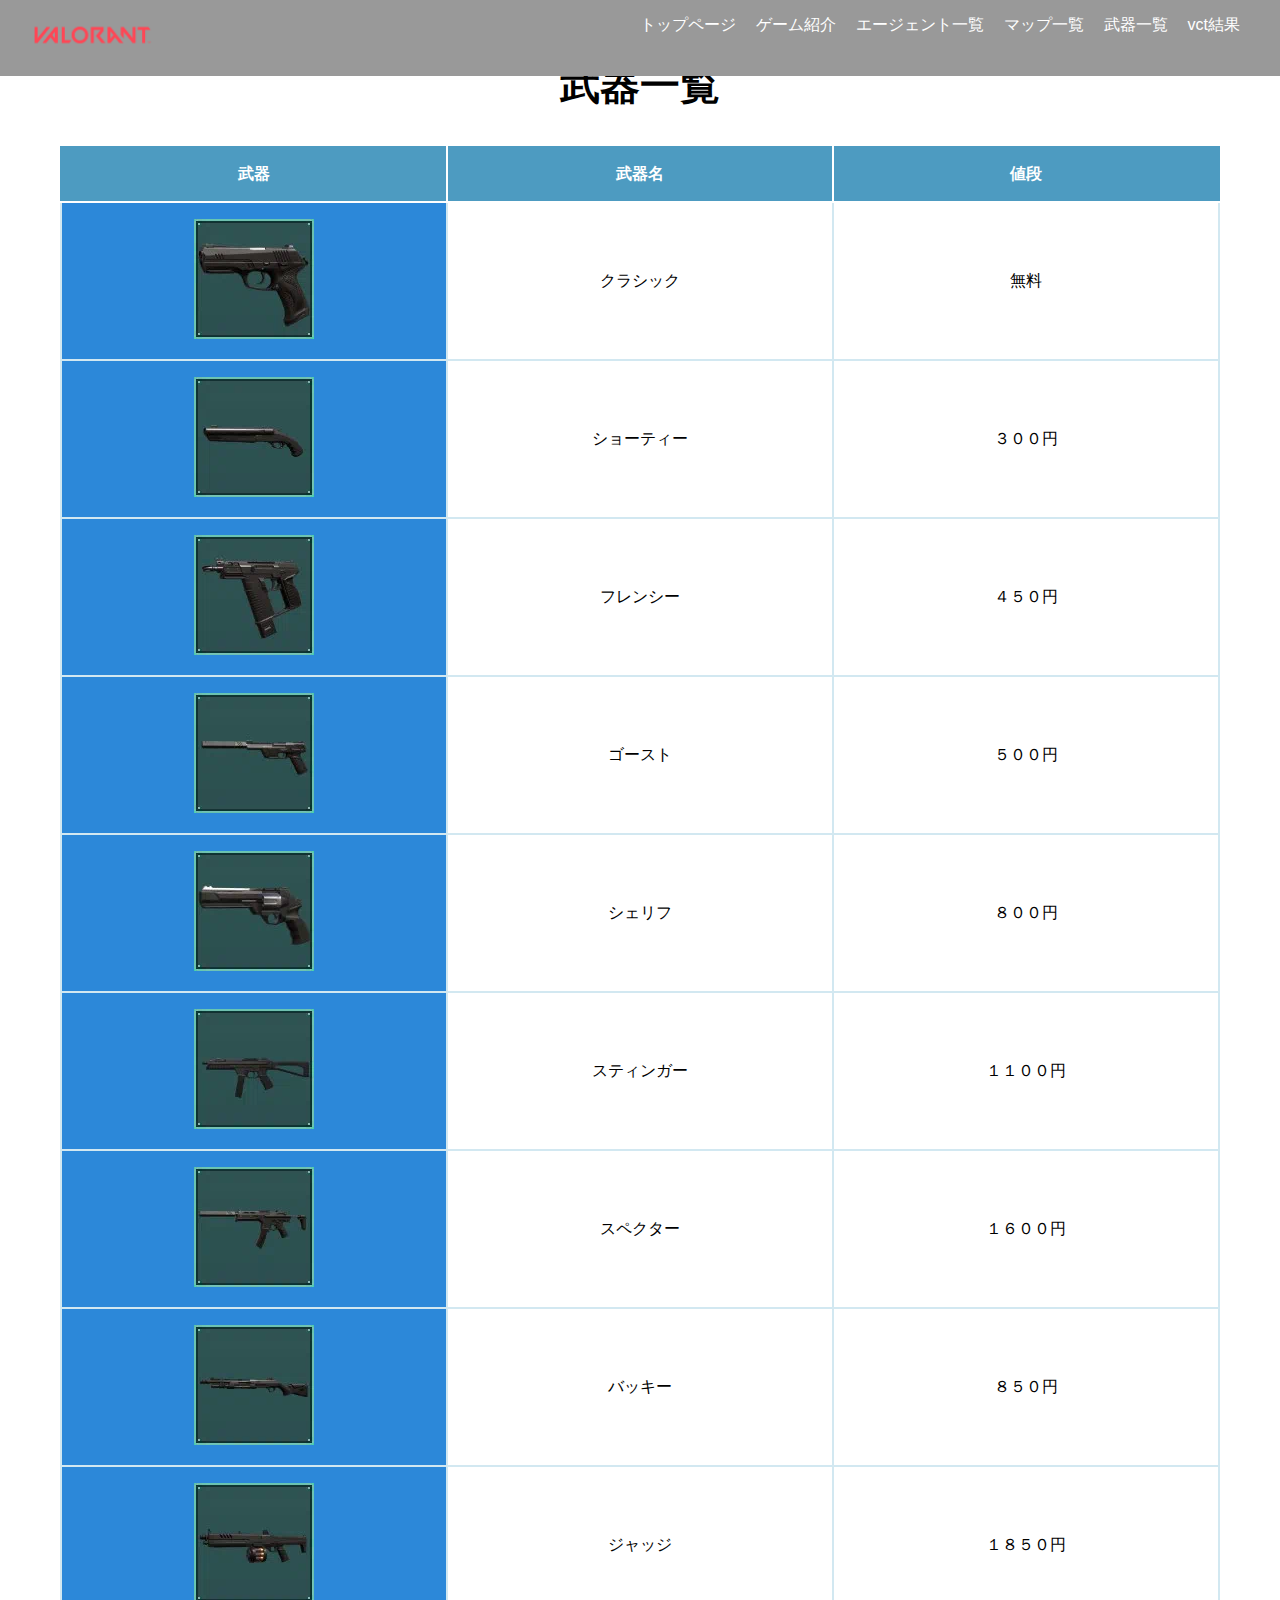
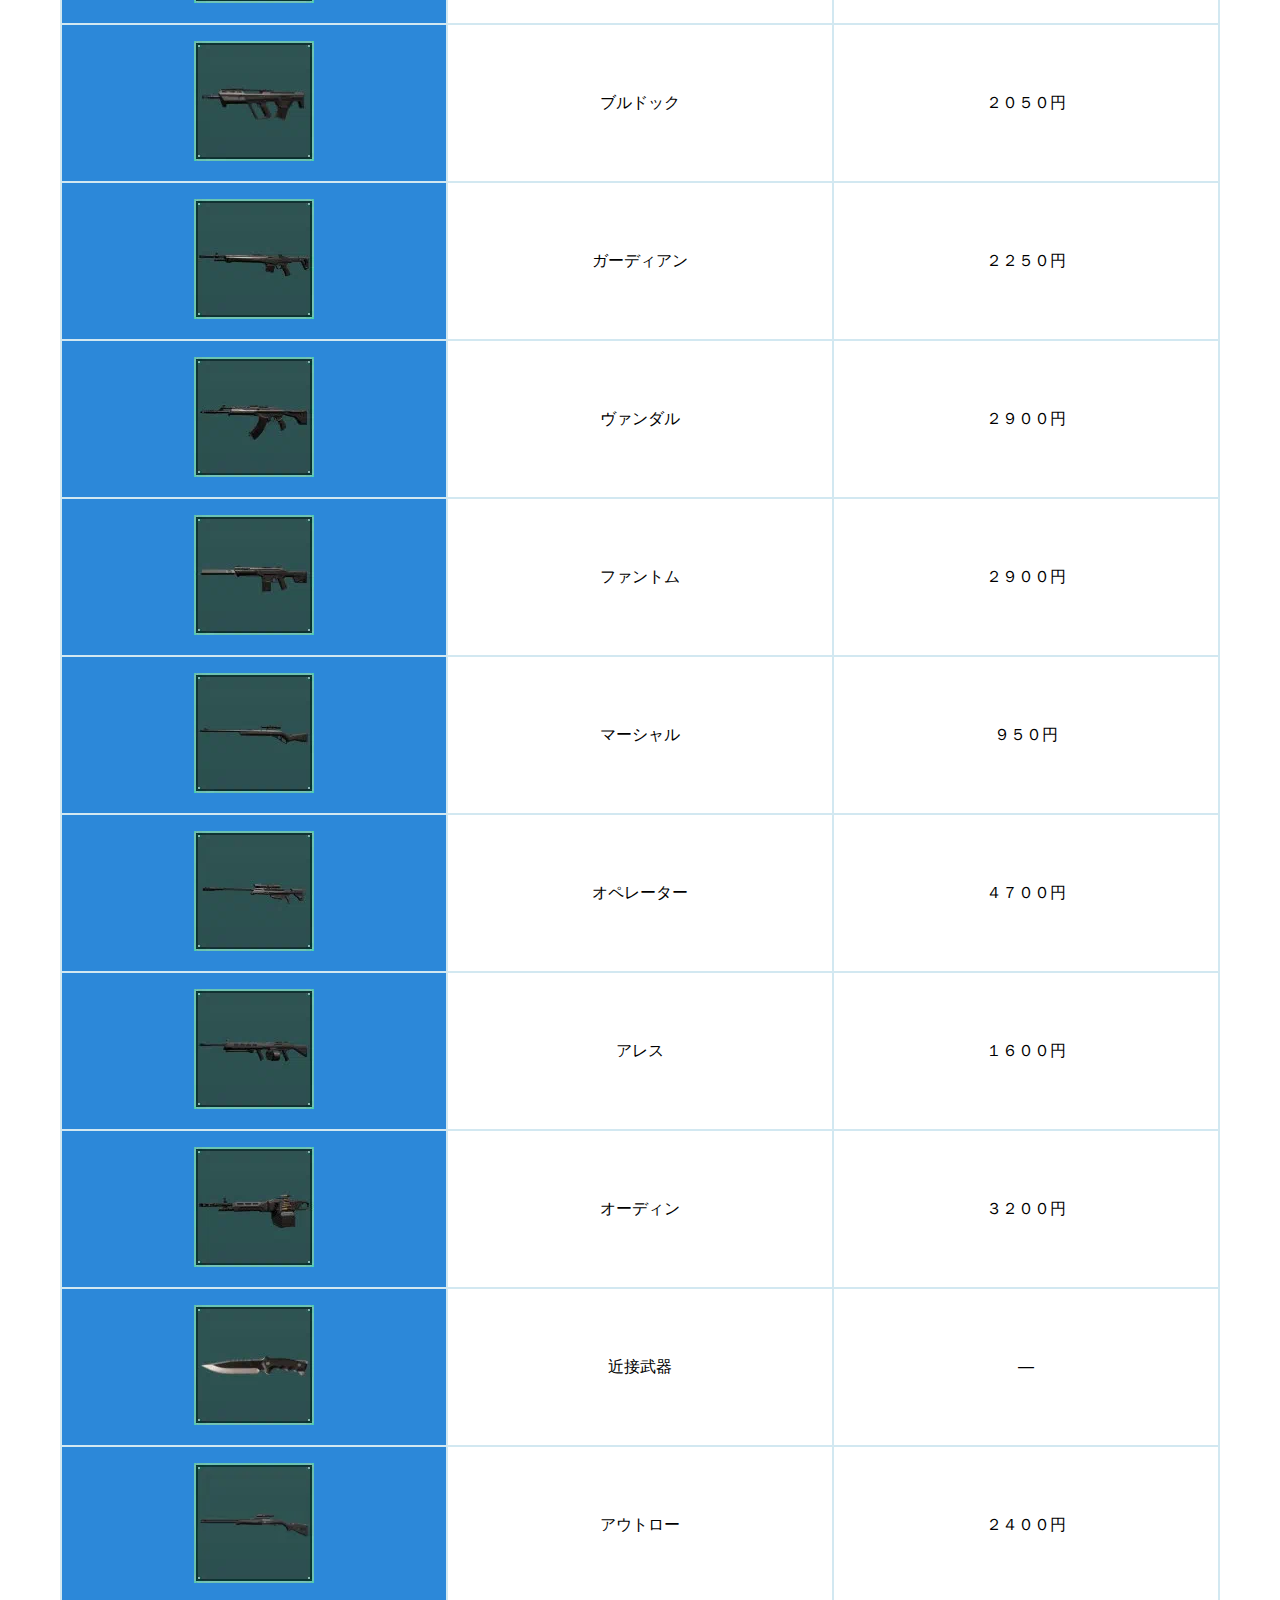
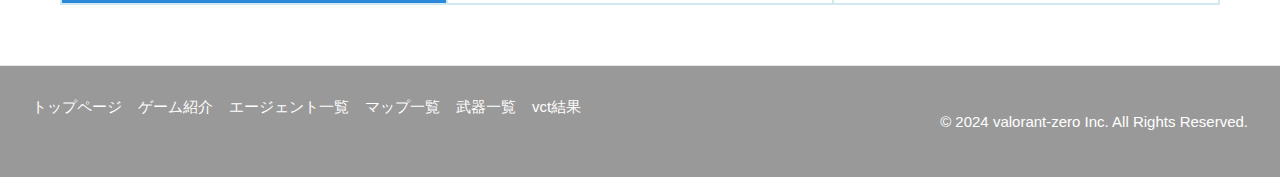
==== valoranthtml/html/buki.html @ 3bff72bd "Add files via upload" ====
<!doctype html>
<html lang="ja">
<head>
<meta charset="utf-8">
<meta name="viewport" content="width=device-width,initial-scale=1.0">
<title>valorant</title>
<link rel="stylesheet" href="../css/style.css">
<link rel="stylesheet" href="../css/game.css">
<link rel="stylesheet" href="../css/map.css">
<link rel="stylesheet" href="../css/buki.css">
</head>
<body>
<header class="fix_menu">
<div id="home" class="rogo">
  <a href="#" class="brand"><img src="../img/V_Logotype_Red.png" alt=""></a>
</div>
<input type="checkbox" id="switch">
<label for="switch">
<p><span></span></p>
</label>
<nav id="navwrap">
<ul class="header_menu">
  <li class="nav__item"><a href="index.html">トップページ</a></li>
  <li class="nav__item"><a href="game.html">ゲーム紹介</a></li>
  <li class="nav__item"><a href="kyara.html">エージェント一覧</a></li>
  <li class="nav__item"><a href="map.html">マップ一覧</a></li>
  <li class="nav__item"><a href="buki.html">武器一覧</a></li>
  <li class="nav__item"><a href="kekka.html">vct結果</a></li>
</ul>
</nav>
</header>

  <main>
    <div class="main-img">
      <img src="../img/Beta Key Art_VALORANT.jpg" alt="">
    </div>
    <div class="map-inner">
      <h2 class="game-title">武器一覧</h2>
      
      <table class="table_design08">
        <thead>
          <tr>
            <th>武器</th>
            <th>武器名</th>
            <th>値段</th>
          </tr>
        </thead>
        <tbody>
          <tr>
            <th><img src="../img/200001.webp" alt=""></th>
            <td data-label="武器名">クラシック</td>
            <td data-label="値段">無料</td>
          </tr>
          <tr>
            <th><img src="../img/200002.webp" alt=""></th>
            <td data-label="武器名">ショーティー</td>
            <td data-label="値段">３００円</td>
          </tr>
          <tr>
            <th><img src="../img/200003.webp" alt=""></th>
            <td data-label="武器名">フレンシー</td>
            <td data-label="値段">４５０円</td>
          </tr>
          <tr>
            <th><img src="../img/200004.webp" alt=""></th>
            <td data-label="武器名">ゴースト</td>
            <td data-label="値段">５００円</td>
          </tr>
          <tr>
            <th><img src="../img/200005.webp" alt=""></th>
            <td data-label="武器名">シェリフ</td>
            <td data-label="値段">８００円</td>
          </tr>
          <tr>
            <th><img src="../img/200006.webp" alt=""></th>
            <td data-label="武器名">スティンガー</td>
            <td data-label="値段">１１００円</td>
          </tr>
          <tr>
            <th><img src="../img/200007.webp" alt=""></th>
            <td data-label="武器名">スペクター</td>
            <td data-label="値段">１６００円</td>
          </tr>
          <tr>
            <th><img src="../img/200008.webp" alt=""></th>
            <td data-label="武器名">バッキー</td>
            <td data-label="値段">８５０円</td>
          </tr>
          <tr>
            <th><img src="../img/200009.webp" alt=""></th>
            <td data-label="武器名">ジャッジ</td>
            <td data-label="値段">１８５０円</td>
          </tr>
          <tr>
            <th><img src="../img/200010.webp" alt=""></th>
            <td data-label="武器名">ブルドック</td>
            <td data-label="値段">２０５０円</td>
          </tr>
          <tr>
            <th><img src="../img/200011.webp" alt=""></th>
            <td data-label="武器名">ガーディアン</td>
            <td data-label="値段">２２５０円</td>
          </tr>
          <tr>
            <th><img src="../img/200012.webp" alt=""></th>
            <td data-label="武器名">ヴァンダル</td>
            <td data-label="値段">２９００円</td>
          </tr>
          <tr>
            <th><img src="../img/200013.webp" alt=""></th>
            <td data-label="武器名">ファントム</td>
            <td data-label="値段">２９００円</td>
          </tr>
          <tr>
            <th><img src="../img/200014.webp" alt=""></th>
            <td data-label="武器名">マーシャル</td>
            <td data-label="値段">９５０円</td>
          </tr>
          <tr>
            <th><img src="../img/200015.webp" alt=""></th>
            <td data-label="武器名">オペレーター</td>
            <td data-label="値段">４７００円</td>
          </tr>
          <tr>
            <th><img src="../img/200016.webp" alt=""></th>
            <td data-label="武器名">アレス</td>
            <td data-label="値段">１６００円</td>
          </tr>
          <tr>
            <th><img src="../img/200017.webp" alt=""></th>
            <td data-label="武器名">オーディン</td>
            <td data-label="値段">３２００円</td>
          </tr>
          <tr>
            <th><img src="../img/200018.webp" alt=""></th>
            <td data-label="武器名">近接武器</td>
            <td data-label="値段">―</td>
          </tr>
          <tr>
            <th><img src="../img/200019.webp" alt=""></th>
            <td data-label="武器名">アウトロー</td>
            <td data-label="値段">２４００円</td>
          </tr>
        </tbody>
      </table>

      </div>
      </div>

      <footer class="footer">
        <ul class="md-flex">
          <li><a href="index.html">トップページ</a></li>
          <li><a href="game.html">ゲーム紹介</a></li>
          <li><a href="#">エージェント一覧</a></li>
          <li><a href="map.html">マップ一覧</a></li>
          <li><a href="#">武器一覧</a></li>
          <li><a href="#">vct結果</a></li>
        </ul>
        <p class="copyright">© 2024 valorant-zero Inc. All Rights Reserved.</p>
      </footer>

    </main>

  </body>
  </html>
---- valoranthtml/css/style.css ----
body {
  margin: 0;
}

.rogo{
	position: absolute;
	top: 0;
	left: 0;
	padding: 0 0 15px 30px;
	width: 125px;
}
.rogo img{
	width: 100%;
	height: auto;
}
.fix_menu{
	position: fixed;
	width: 100%;
	top: 0;
	left: 0;
	right: 0;
	margin: auto;
	z-index: 999;
	padding: 30px 0;
  background-color: #999;
}
#navwrap{
	position: absolute;
	top: 0;
	right: 0;
	padding: 15px 30px 15px 0;
}
.header_menu{
	display: flex;
}
ul,li{
	list-style: none;
	margin: 0;
}
.header_menu li a{
	cursor: pointer;
	padding: 0 10px;
	text-decoration: none;
	color: #fff;
}
#switch{
	display: none;
}
.main p{
	padding: 500px 0;
	text-align: center;
}
@media screen and (max-width:768px) {
	#switch ~ label {
		padding: 12px 12px;
		width: 60px;
		height: 60px;
		background: #333;
		position: fixed;
		box-sizing: border-box;
		top: 0;
		right: 0;
		z-index: 999;
		cursor: pointer;
	}
	#switch ~ label span{
		display: block;
		width:22px;
		height:2px;
		top: 50%;
		left: 0;
		right: 0;
		margin:auto;
		background: #fff;
		position: absolute;
		-webkit-transition: 0.2s transform;
		transition: 0.2s transform;
	}
	#switch ~ label span:before,
	#switch ~ label span:after{
		content: "";
		display: block;
		background: #fff;
		position: absolute;
		width:22px;
		height:2px;
		left: 0;
		right: 0;
		margin: auto;
	}
	#switch ~ label span:before{
		top: -9px;
	}
	#switch ~ label span:after{
		top: 9px;
	}
	#navwrap{
		padding-top: 0;
		position: fixed;
		top: -100%;
		left: 0;
		width: calc(100% - 60px);
		height: 100%;
		background: rgba(0,0,0,0.8);
		transition: all 0.4s;
		padding: 60px;
		box-sizing: border-box;
	}
	#switch:checked ~ #navwrap { 
		display: block; 
		top: 0;
	}
	.header_menu{
		display: flex;
		flex-direction: column;
	}
	.header_menu li{
		margin: 0 auto 30px;
	}
	.header_menu li a{
		color: #fff;
	}
	.scroll-prevent {
		position: fixed;
		z-index: -1;
		width: 100%;
		height: 100%;
	}
  
}
 
.main-img {
  width: 100%;
  margin-bottom: 40px;
}  

.main-img img {
  width: 100%;
}

.valo-game {
  padding: 0px 50px 0px 60px;
}

.game-title {
  text-align: center;
  font-size: 40px;
}

.game-setumei {
  text-align: center;
  font-size: 20px;
}

.game img {
  width: 70%;
  margin: 10px ; 
}

a.game-btn {
  color: #000;
  background-color: #fff100;
  border-bottom: 5px solid #ccc100;
  text-decoration: none;
}

a.game-btn {
  margin-top: 3px;
  color: #000;
  background: #fff20a;
  border-bottom: 2px solid #ccc100;
	font-size: 20px;
}


.valo-menu {
  padding-top: 50px;
}
.pr-area {
  margin-bottom: 30px;
}

.pr-area li {
  float: left;
  margin: 0 5px;
  width: 31%;
}

.pr-area li h2 {
  border-left: 5px solid #16a765;
  font-size: 16px;
  font-weight: bold;
  margin: 0 0 5px 0;
  padding-left: 10px;
}

.pr-area .shadow {
  background-color: #fff;
  border: 1px solid #ddd;
  padding: 5px;
  box-shadow: 3px 3px 3px #ddd;
}

.pr-area .shadow:hover {
  opacity: 0.6;
}

.pr-area .trim-img {
  width: 100%;
  height: 50%;
  overflow: hidden;
}

.pr-area p {
  font-size: 13px;
  line-height: 1.8;
  padding: 5px;
}

.pr-area a p:hover {
  color: #16a765;
  text-decoration: underline;
}

.valo-taikai li{
  font-weight: bold;
  margin: 0 0 5px 0;
  padding-left: 10px;
}

.valo-taikai h2 {
  border-left: 5px solid #16a765;
  display: inline-block;
}

html {
  font-family: sans-serif;
}

body {
  
}

.footer a {
  color: #fff;
  text-decoration: none;
}

ul {
  list-style: none;
  padding: 0;
}

.footer {
  padding: 2rem;
  font-size: 15px;
  color: #fff;
  background: #999;
  border-top: 1px solid #e5e7eb;
}

.footer a:hover {
  
}

@media (min-width: 768px) {
  .footer {
    display: flex;
    justify-content: space-between;
  }

  .md-flex {
    display: flex;
  }

  .md-flex li + li {
    margin-left: 16px;
  }
}

@media screen and (max-width:768px) {
  .game-setumei {
    font-size: 10px;
  }
  .game img {
    width: 100%;
  }
  .pr-area li h2 {
    border-left: 5px solid #16a765;
    font-size: 11px;
    font-weight: bold;
    margin: 0 0 5px 0;
    padding-left: 10px;
  }
  .pr-area li {
    float: left;
    
    width: 30%;
}
.pr-area p {
  font-size: 10px;
  line-height: 1.8;
  padding: 5px;
}
}
---- valoranthtml/css/game.css ----
.game-inner {
  margin: 0 40px 40px 40px;
}

.win-title {
  font-size: 40px;
}

table {
  border-collapse: collapse;
  width: 100%;
}
th, td {
  padding: 35px;
  border: 1px solid #333;
}
th {
  background-color: #2c88d9;
  color: #FFF;
}

ol {
  background: #f3fbff;
  border: 2px skyblue dashed;
}
---- valoranthtml/css/map.css ----
.map-flex-inner {
  display: flex;
  flex-wrap: wrap;
}

.map-inner {
  margin: 0 60px 60px 60px;
}

.map-flex img {
  padding: 30px;
  width: 100%;
  box-sizing: border-box;
}
---- valoranthtml/css/buki.css ----
.table_design08 {
  border-collapse: collapse;
  table-layout: fixed;
  width: 100%;
  
  text-align: center;
}
.table_design08 th, .table_design08 td {
  border: 2px solid #d2e8f1;
  padding: 1em;
}
.table_design08 thead th {
  background-color: #4d9bc1;
  color: #fff;
  border: 2px solid #4d9bc1;
  border-right: 2px solid #fff;
  border-bottom: 2px solid #fff;
}
.table_design08 thead th:last-of-type {
  border-right: 2px solid #4d9bc1;
}
.table_design08 tbody th {
  color: #4d9bc1;
  font-weight: bold;
  text-align: center;
}
@media screen and (max-width: 787px) {
  .table_design08 {
    text-align: left;
  }
  .table_design08 thead {
    display:none;
  }
  .table_design08 th, .table_design08 td {
    display: block;
    border: 0;
    border-bottom: 2px solid #e6f1f6;
  }
  .table_design08 tbody th{
    background: #4d9bc1;
    color:#fff;
  }
  .table_design08 td::before{
    content: attr(data-label);
    color: #4d9bc1;
    font-weight: bold;
    display: inline-block;
    width: 20%;
    min-width: 4em;
  }
}
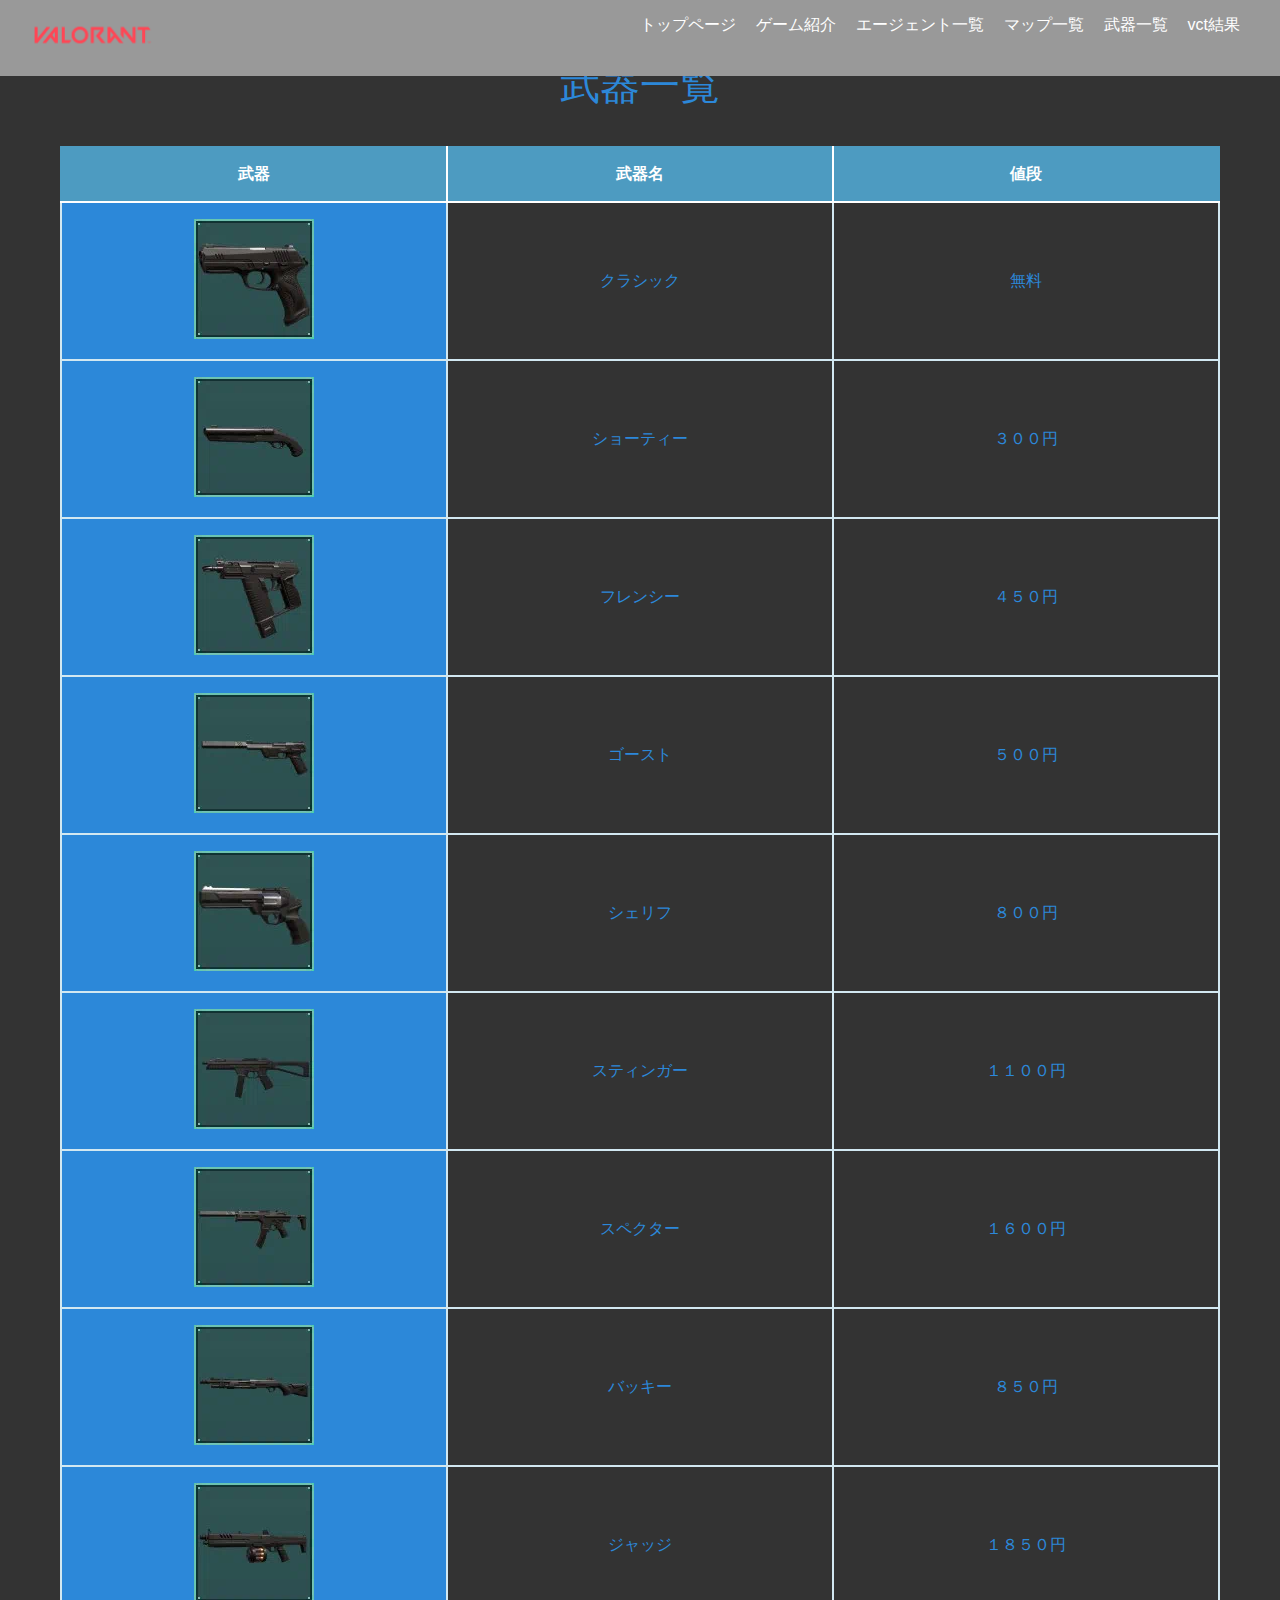
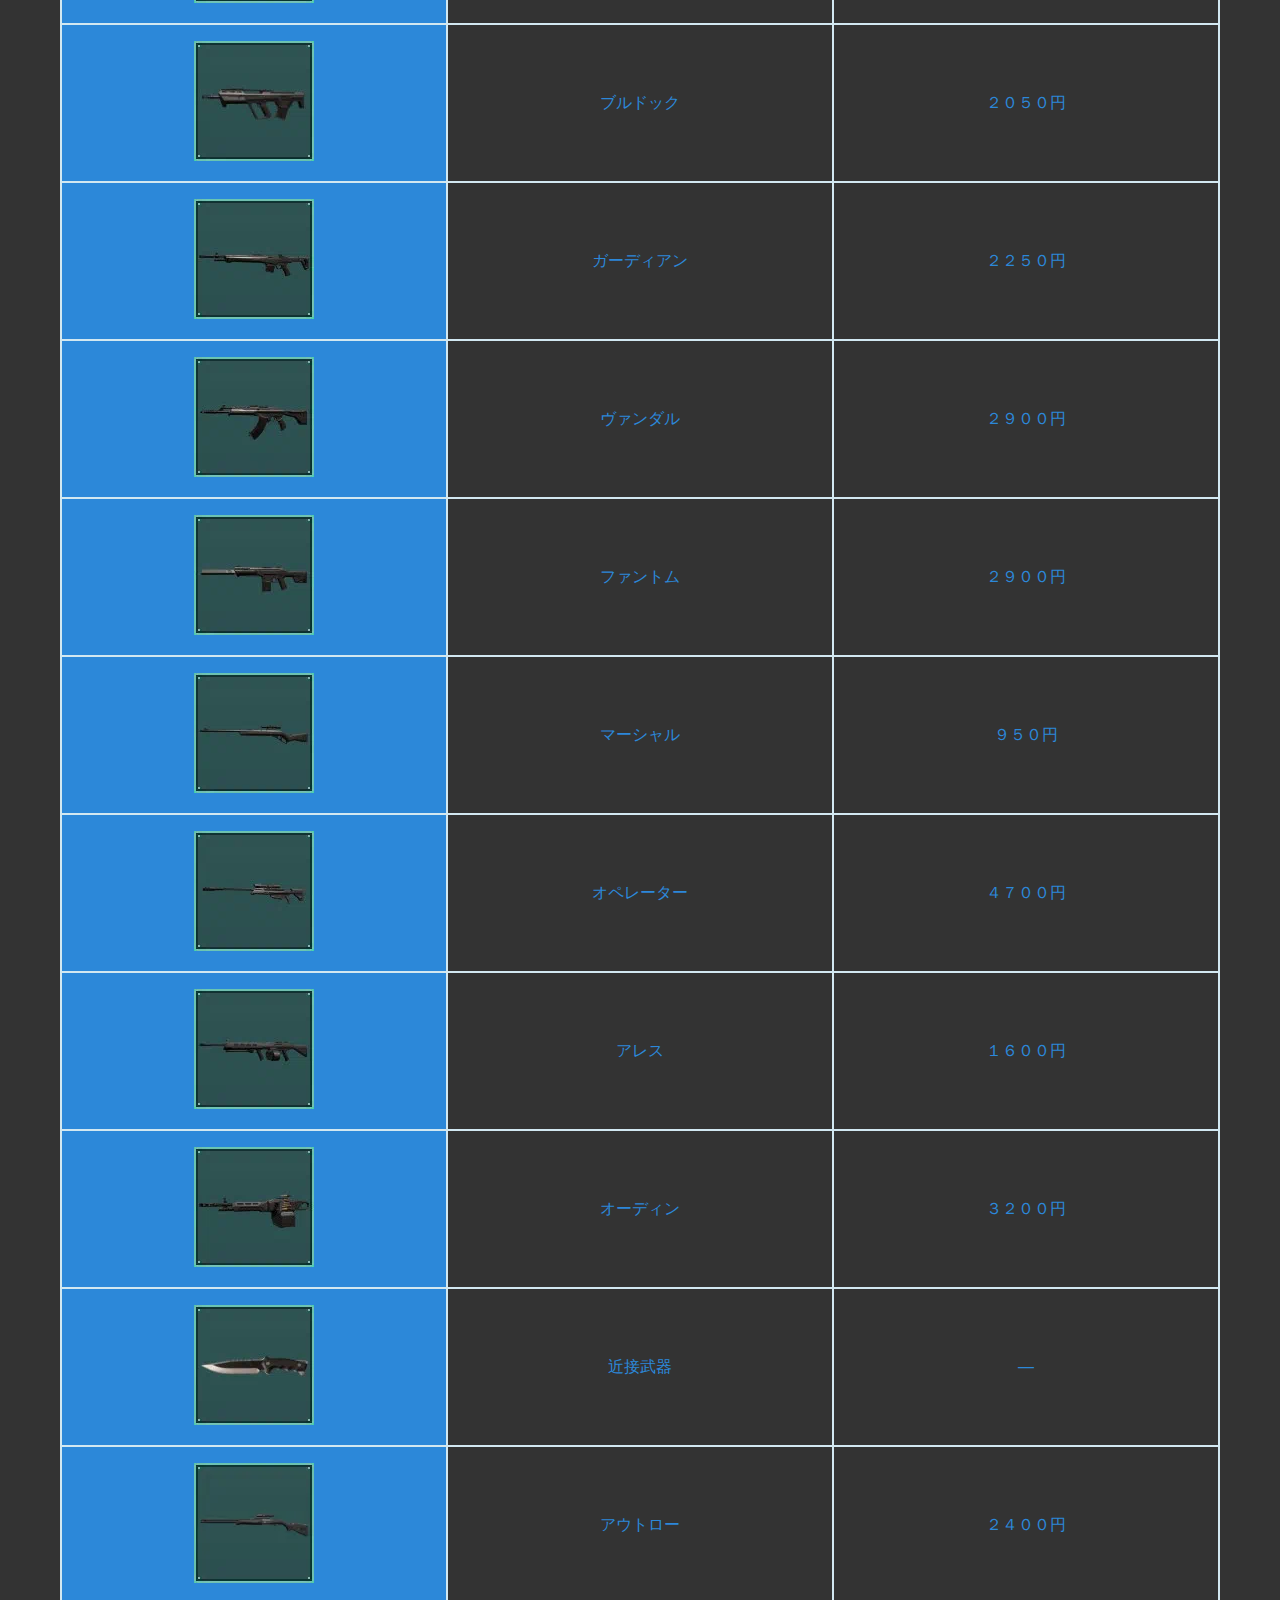
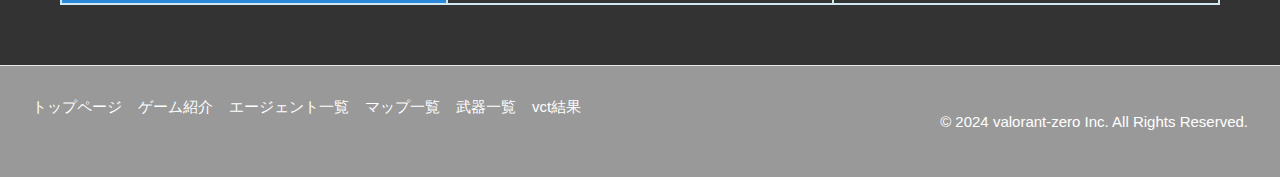
==== commit 0db22d27: "Add files via upload" ====
--- a/valoranthtml/html/buki.html
+++ b/valoranthtml/html/buki.html
@@ -151,10 +151,10 @@
         <ul class="md-flex">
           <li><a href="index.html">トップページ</a></li>
           <li><a href="game.html">ゲーム紹介</a></li>
-          <li><a href="#">エージェント一覧</a></li>
+          <li><a href="kyara.html">エージェント一覧</a></li>
           <li><a href="map.html">マップ一覧</a></li>
-          <li><a href="#">武器一覧</a></li>
-          <li><a href="#">vct結果</a></li>
+          <li><a href="buki.html">武器一覧</a></li>
+          <li><a href="kekka.html">vct結果</a></li>
         </ul>
         <p class="copyright">© 2024 valorant-zero Inc. All Rights Reserved.</p>
       </footer>
--- a/valoranthtml/css/style.css
+++ b/valoranthtml/css/style.css
@@ -1,5 +1,9 @@
+@charset "UTF-8";
+
 body {
   margin: 0;
+	color: #2c88d9;
+    background-color: #333;
 }
 
 .rogo{
@@ -145,11 +149,19 @@
 .game-title {
   text-align: center;
   font-size: 40px;
+	font-family: "Zen Antique Soft", serif;
+  font-weight: 400;
+  font-style: normal;
 }
 
 .game-setumei {
   text-align: center;
   font-size: 20px;
+		font-family: "Zen Antique Soft", serif;
+		font-weight: 400;
+		font-style: normal;
+
+	
 }
 
 .game img {
@@ -214,12 +226,21 @@
 .pr-area p {
   font-size: 13px;
   line-height: 1.8;
-  padding: 5px;
+  padding: 10px 10px;
 }
 
 .pr-area a p:hover {
   color: #16a765;
   text-decoration: underline;
+}
+
+.valo-font {
+    color: #2c88d9;
+    margin: 0;
+}
+
+.valo-url {
+	color: #2c88d9;
 }
 
 .valo-taikai li{
@@ -302,4 +323,8 @@
   line-height: 1.8;
   padding: 5px;
 }
+
+.valo-url {
+	font-size: 11px;
+}
 }--- a/valoranthtml/css/game.css
+++ b/valoranthtml/css/game.css
@@ -4,6 +4,12 @@
 
 .win-title {
   font-size: 40px;
+  
+    font-family: "Zen Antique Soft", serif;
+    font-weight: 400;
+    font-style: normal;
+
+  
 }
 
 table {
@@ -22,4 +28,21 @@
 ol {
   background: #f3fbff;
   border: 2px skyblue dashed;
+}
+
+
+
+@media screen and (max-width:768px) {
+  .win-title {
+    font-size: 30px;
+  }
+
+  th, td {
+    border: 1px solid #FFF;
+    padding: 5px;
+  }
+
+  .game-li {
+    list-style: auto;
+  }
 }